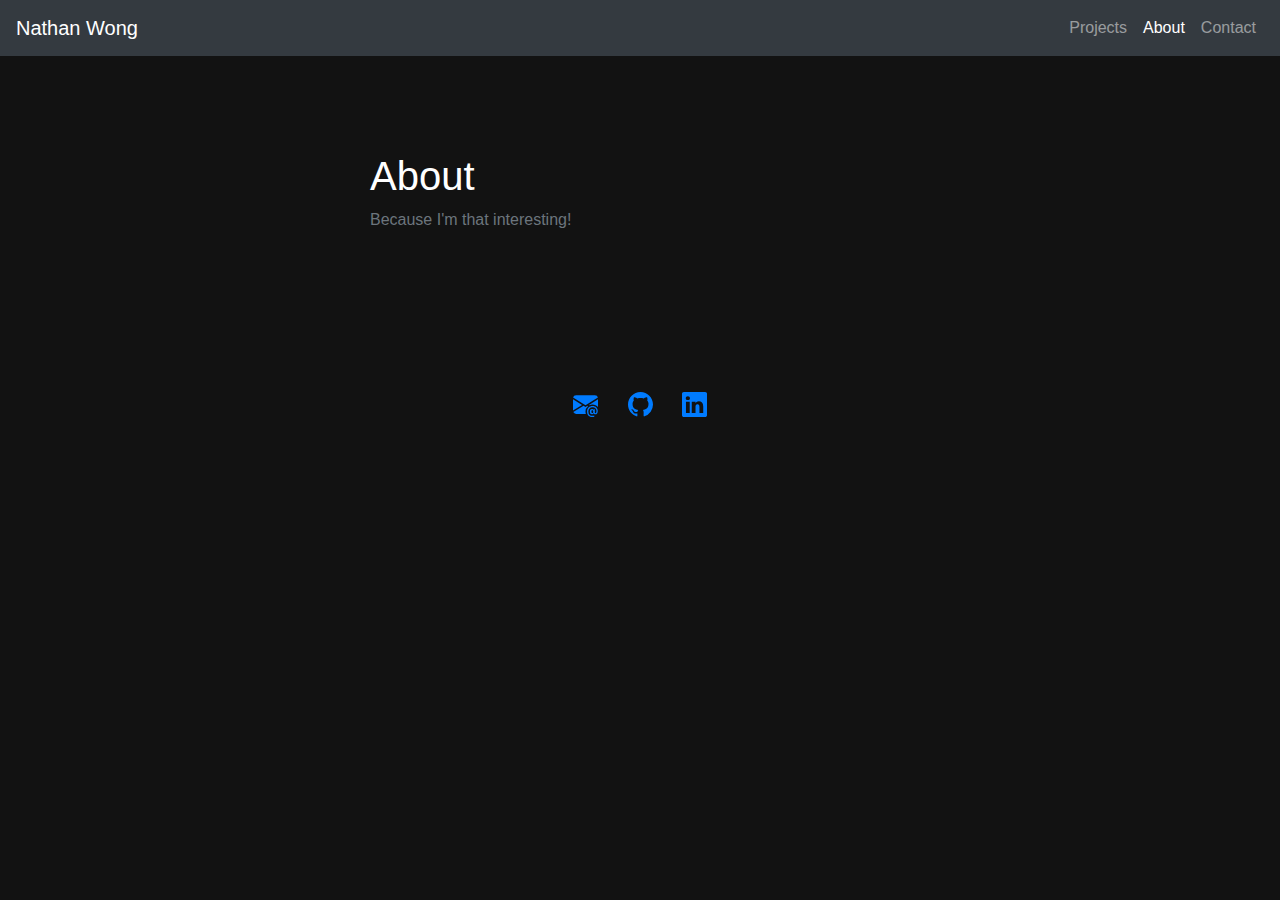
==== about.html @ 0d77b925 "about page added; changed buttons on home" ====
<!doctype html>
<html lang="en-us" data-bs-theme="dark">
  <head>
    <meta charset="UTF-8">
    <title>Nathan Wong's Portfolio</title>
    <!-- bootstrap -->
    <link rel="stylesheet" href="https://stackpath.bootstrapcdn.com/bootstrap/4.3.1/css/bootstrap.min.css" integrity="sha384-ggOyR0iXCbMQv3Xipma34MD+dH/1fQ784/j6cY/iJTQUOhcWr7x9JvoRxT2MZw1T" crossorigin="anonymous">
    <!-- icon buttons -->
    <link rel="stylesheet" href="https://cdnjs.cloudflare.com/ajax/libs/font-awesome/4.7.0/css/font-awesome.min.css">
    <!-- css -->
    <link rel="stylesheet" href="static/css/style.css">
  </head>

  <body>
    <nav class="navbar navbar-expand-md navbar-dark bg-dark">
      <div class="navbar-collapse collapse w-100 order-3 dual-collapse2">
        <ul class="navbar-nav mr-auto">
          <li class="nav-item">
            <a class="navbar-brand" href="index.html">Nathan Wong</a>
          </li>
        </ul>
        <ul class="navbar-nav ml-auto">
            <li class="nav-item">
                <a class="nav-link" href="index.html">Projects</a>
            </li>
            <li class="nav-item">
              <a class="nav-link active" href="about.html">About</a>
            </li>
            <li class="nav-item">
              <a class="nav-link" href="#">Contact</a>
            </li>
        </ul>
      </div>
    </nav>

    <section class="py-5 container text-white">
      <div class="row py-lg-5">
        <div class="col-lg-6 col-md-8 mx-auto">
          <h1 class="fw-light">
            About
          </h1>
          <p class="text-muted">
            Because I'm that interesting!
          </p>
        </div>
      </div>
    </section>

    <div class="row py-5 align-items-start text-center">
      <div class="col-lg-6 col-md-8 mx-auto">
        <a href="mailto:nathan.christopher.wong@gmail.com" target="_blank"><svg xmlns="http://www.w3.org/2000/svg" width="25" height="25" fill="currentColor" class="bi bi-envelope-at-fill" viewBox="0 0 16 16">
          <path d="M2 2A2 2 0 0 0 .05 3.555L8 8.414l7.95-4.859A2 2 0 0 0 14 2H2Zm-2 9.8V4.698l5.803 3.546L0 11.801Zm6.761-2.97-6.57 4.026A2 2 0 0 0 2 14h6.256A4.493 4.493 0 0 1 8 12.5a4.49 4.49 0 0 1 1.606-3.446l-.367-.225L8 9.586l-1.239-.757ZM16 9.671V4.697l-5.803 3.546.338.208A4.482 4.482 0 0 1 12.5 8c1.414 0 2.675.652 3.5 1.671Z"/>
          <path d="M15.834 12.244c0 1.168-.577 2.025-1.587 2.025-.503 0-1.002-.228-1.12-.648h-.043c-.118.416-.543.643-1.015.643-.77 0-1.259-.542-1.259-1.434v-.529c0-.844.481-1.4 1.26-1.4.585 0 .87.333.953.63h.03v-.568h.905v2.19c0 .272.18.42.411.42.315 0 .639-.415.639-1.39v-.118c0-1.277-.95-2.326-2.484-2.326h-.04c-1.582 0-2.64 1.067-2.64 2.724v.157c0 1.867 1.237 2.654 2.57 2.654h.045c.507 0 .935-.07 1.18-.18v.731c-.219.1-.643.175-1.237.175h-.044C10.438 16 9 14.82 9 12.646v-.214C9 10.36 10.421 9 12.485 9h.035c2.12 0 3.314 1.43 3.314 3.034v.21Zm-4.04.21v.227c0 .586.227.8.581.8.31 0 .564-.17.564-.743v-.367c0-.516-.275-.708-.572-.708-.346 0-.573.245-.573.791Z"/>
        </svg></a>
        <a style="padding-left:25px;" href="https://github.com/toestie" target="_blank"><svg xmlns="http://www.w3.org/2000/svg" width="25" height="25" fill="currentColor" class="bi bi-github" viewBox="0 0 16 16">
          <path d="M8 0C3.58 0 0 3.58 0 8c0 3.54 2.29 6.53 5.47 7.59.4.07.55-.17.55-.38 0-.19-.01-.82-.01-1.49-2.01.37-2.53-.49-2.69-.94-.09-.23-.48-.94-.82-1.13-.28-.15-.68-.52-.01-.53.63-.01 1.08.58 1.23.82.72 1.21 1.87.87 2.33.66.07-.52.28-.87.51-1.07-1.78-.2-3.64-.89-3.64-3.95 0-.87.31-1.59.82-2.15-.08-.2-.36-1.02.08-2.12 0 0 .67-.21 2.2.82.64-.18 1.32-.27 2-.27.68 0 1.36.09 2 .27 1.53-1.04 2.2-.82 2.2-.82.44 1.1.16 1.92.08 2.12.51.56.82 1.27.82 2.15 0 3.07-1.87 3.75-3.65 3.95.29.25.54.73.54 1.48 0 1.07-.01 1.93-.01 2.2 0 .21.15.46.55.38A8.012 8.012 0 0 0 16 8c0-4.42-3.58-8-8-8z"/>
        </svg></a>
        <a style="padding-left:25px;" href="https://www.linkedin.com/in/nathanwong94/" target="_blank"><svg xmlns="http://www.w3.org/2000/svg" width="25" height="25" fill="currentColor" class="bi bi-linkedin" viewBox="0 0 16 16">
          <path d="M0 1.146C0 .513.526 0 1.175 0h13.65C15.474 0 16 .513 16 1.146v13.708c0 .633-.526 1.146-1.175 1.146H1.175C.526 16 0 15.487 0 14.854V1.146zm4.943 12.248V6.169H2.542v7.225h2.401zm-1.2-8.212c.837 0 1.358-.554 1.358-1.248-.015-.709-.52-1.248-1.342-1.248-.822 0-1.359.54-1.359 1.248 0 .694.521 1.248 1.327 1.248h.016zm4.908 8.212V9.359c0-.216.016-.432.08-.586.173-.431.568-.878 1.232-.878.869 0 1.216.662 1.216 1.634v3.865h2.401V9.25c0-2.22-1.184-3.252-2.764-3.252-1.274 0-1.845.7-2.165 1.193v.025h-.016a5.54 5.54 0 0 1 .016-.025V6.169h-2.4c.03.678 0 7.225 0 7.225h2.4z"/>
        </svg></a>
      </div>
    </div>

  </body>

  <!-- js -->
  <script src="static/js/app.js"></script>
</html>
---- static/css/style.css ----
body {
    background-color: #121212;
    color: white;
    margin: 0;
  }

#gallery {
  position: relative;
  padding: 5px;
  width: 75%;
  margin-left: auto;
  margin-right: auto;
}
.img {
  display: block;
  margin: 5px;
  float: left;
  background: #121212;
}
.img img {
  width: 100%;
  height: 100%;
}

.clearfix::after {
  content: "";
  clear: both;
  display: table;
}
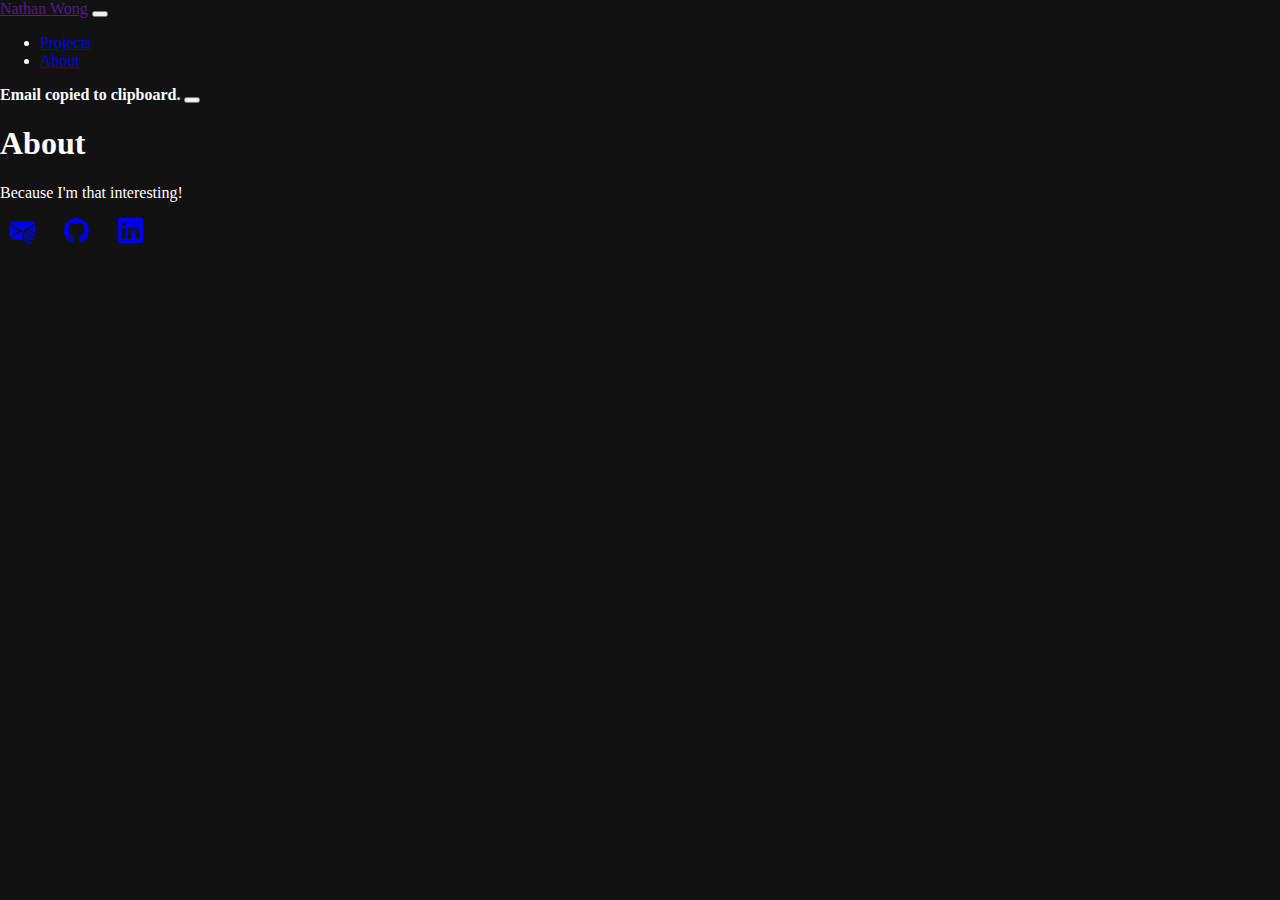
==== commit d36a13e3: "about page formatting aligned with homepage" ====
--- a/about.html
+++ b/about.html
@@ -4,7 +4,7 @@
     <meta charset="UTF-8">
     <title>Nathan Wong's Portfolio</title>
     <!-- bootstrap -->
-    <link rel="stylesheet" href="https://stackpath.bootstrapcdn.com/bootstrap/4.3.1/css/bootstrap.min.css" integrity="sha384-ggOyR0iXCbMQv3Xipma34MD+dH/1fQ784/j6cY/iJTQUOhcWr7x9JvoRxT2MZw1T" crossorigin="anonymous">
+    <link href="https://cdn.jsdelivr.net/npm/bootstrap@5.3.0-alpha3/dist/css/bootstrap.min.css" rel="stylesheet" integrity="sha384-KK94CHFLLe+nY2dmCWGMq91rCGa5gtU4mk92HdvYe+M/SXH301p5ILy+dN9+nJOZ" crossorigin="anonymous">
     <!-- icon buttons -->
     <link rel="stylesheet" href="https://cdnjs.cloudflare.com/ajax/libs/font-awesome/4.7.0/css/font-awesome.min.css">
     <!-- css -->
@@ -12,26 +12,57 @@
   </head>
 
   <body>
-    <nav class="navbar navbar-expand-md navbar-dark bg-dark">
-      <div class="navbar-collapse collapse w-100 order-3 dual-collapse2">
-        <ul class="navbar-nav mr-auto">
-          <li class="nav-item">
-            <a class="navbar-brand" href="index.html">Nathan Wong</a>
-          </li>
-        </ul>
-        <ul class="navbar-nav ml-auto">
+    <nav class="navbar navbar-dark navbar-expand-lg bg-body-tertiary">
+      <div class="container-fluid">
+        <a class="navbar-brand" href="">Nathan Wong</a>
+        <button class="navbar-toggler" type="button" data-bs-toggle="collapse" data-bs-target="#navbarSupportedContent" aria-controls="navbarSupportedContent" aria-expanded="false" aria-label="Toggle navigation">
+          <span class="navbar-toggler-icon"></span>
+        </button>
+        <div class="collapse navbar-collapse" id="navbarSupportedContent">
+          <ul class="navbar-nav ms-auto mb-2 mb-lg-0">
             <li class="nav-item">
-                <a class="nav-link" href="index.html">Projects</a>
+              <a class="nav-link active" href="index.html">Projects</a>
             </li>
             <li class="nav-item">
-              <a class="nav-link active" href="about.html">About</a>
+              <a class="nav-link" href="about.html">About</a>
             </li>
-            <li class="nav-item">
-              <a class="nav-link" href="#">Contact</a>
-            </li>
-        </ul>
+          </ul>
+        </div>
       </div>
     </nav>
+
+    <div class="position-fixed top-10 start-50 translate-middle p-3" style="z-index: 11">
+      <div class="toast" id="myToast">
+        <div class="toast-header">
+            <strong class="me-auto"><i class="bi-gift-fill"></i>Email copied to clipboard.</strong>
+            <button type="button" class="btn-close" data-bs-dismiss="toast"></button>
+        </div>
+      </div>
+    </div>
+
+    <!-- <section class="py-5 container text-white">
+      <div class="row py-lg-5">
+        <div class="col-lg-6 col-md-8 mx-auto">
+          <h1 class="fw-light">
+            <strong>Nathan Wong</strong>
+            <a href="#" style="padding-left:10px;" onclick="copyemail()"><svg xmlns="http://www.w3.org/2000/svg" width="25" height="25" fill="currentColor" class="bi bi-envelope-at-fill" viewBox="0 0 16 16">
+              <path d="M2 2A2 2 0 0 0 .05 3.555L8 8.414l7.95-4.859A2 2 0 0 0 14 2H2Zm-2 9.8V4.698l5.803 3.546L0 11.801Zm6.761-2.97-6.57 4.026A2 2 0 0 0 2 14h6.256A4.493 4.493 0 0 1 8 12.5a4.49 4.49 0 0 1 1.606-3.446l-.367-.225L8 9.586l-1.239-.757ZM16 9.671V4.697l-5.803 3.546.338.208A4.482 4.482 0 0 1 12.5 8c1.414 0 2.675.652 3.5 1.671Z"/>
+              <path d="M15.834 12.244c0 1.168-.577 2.025-1.587 2.025-.503 0-1.002-.228-1.12-.648h-.043c-.118.416-.543.643-1.015.643-.77 0-1.259-.542-1.259-1.434v-.529c0-.844.481-1.4 1.26-1.4.585 0 .87.333.953.63h.03v-.568h.905v2.19c0 .272.18.42.411.42.315 0 .639-.415.639-1.39v-.118c0-1.277-.95-2.326-2.484-2.326h-.04c-1.582 0-2.64 1.067-2.64 2.724v.157c0 1.867 1.237 2.654 2.57 2.654h.045c.507 0 .935-.07 1.18-.18v.731c-.219.1-.643.175-1.237.175h-.044C10.438 16 9 14.82 9 12.646v-.214C9 10.36 10.421 9 12.485 9h.035c2.12 0 3.314 1.43 3.314 3.034v.21Zm-4.04.21v.227c0 .586.227.8.581.8.31 0 .564-.17.564-.743v-.367c0-.516-.275-.708-.572-.708-.346 0-.573.245-.573.791Z"/>
+            </svg></a>
+            <a href="https://github.com/toestie" target="_blank"><svg xmlns="http://www.w3.org/2000/svg" width="25" height="25" fill="currentColor" class="bi bi-github" viewBox="0 0 16 16">
+              <path d="M8 0C3.58 0 0 3.58 0 8c0 3.54 2.29 6.53 5.47 7.59.4.07.55-.17.55-.38 0-.19-.01-.82-.01-1.49-2.01.37-2.53-.49-2.69-.94-.09-.23-.48-.94-.82-1.13-.28-.15-.68-.52-.01-.53.63-.01 1.08.58 1.23.82.72 1.21 1.87.87 2.33.66.07-.52.28-.87.51-1.07-1.78-.2-3.64-.89-3.64-3.95 0-.87.31-1.59.82-2.15-.08-.2-.36-1.02.08-2.12 0 0 .67-.21 2.2.82.64-.18 1.32-.27 2-.27.68 0 1.36.09 2 .27 1.53-1.04 2.2-.82 2.2-.82.44 1.1.16 1.92.08 2.12.51.56.82 1.27.82 2.15 0 3.07-1.87 3.75-3.65 3.95.29.25.54.73.54 1.48 0 1.07-.01 1.93-.01 2.2 0 .21.15.46.55.38A8.012 8.012 0 0 0 16 8c0-4.42-3.58-8-8-8z"/>
+            </svg></a>
+            <a href="https://www.linkedin.com/in/nathanwong94/" target="_blank"><svg xmlns="http://www.w3.org/2000/svg" width="25" height="25" fill="currentColor" class="bi bi-linkedin" viewBox="0 0 16 16">
+              <path d="M0 1.146C0 .513.526 0 1.175 0h13.65C15.474 0 16 .513 16 1.146v13.708c0 .633-.526 1.146-1.175 1.146H1.175C.526 16 0 15.487 0 14.854V1.146zm4.943 12.248V6.169H2.542v7.225h2.401zm-1.2-8.212c.837 0 1.358-.554 1.358-1.248-.015-.709-.52-1.248-1.342-1.248-.822 0-1.359.54-1.359 1.248 0 .694.521 1.248 1.327 1.248h.016zm4.908 8.212V9.359c0-.216.016-.432.08-.586.173-.431.568-.878 1.232-.878.869 0 1.216.662 1.216 1.634v3.865h2.401V9.25c0-2.22-1.184-3.252-2.764-3.252-1.274 0-1.845.7-2.165 1.193v.025h-.016a5.54 5.54 0 0 1 .016-.025V6.169h-2.4c.03.678 0 7.225 0 7.225h2.4z"/>
+            </svg></a>
+          </h1>
+          <p class="text-muted">
+            Currently seeking opportunities in the Data Science industry. <br>
+            Thank you for looking at my work!
+          </p>
+        </div>
+      </div>
+    </section> -->
 
     <section class="py-5 container text-white">
       <div class="row py-lg-5">
@@ -48,7 +79,7 @@
 
     <div class="row py-5 align-items-start text-center">
       <div class="col-lg-6 col-md-8 mx-auto">
-        <a href="mailto:nathan.christopher.wong@gmail.com" target="_blank"><svg xmlns="http://www.w3.org/2000/svg" width="25" height="25" fill="currentColor" class="bi bi-envelope-at-fill" viewBox="0 0 16 16">
+        <a href="#" style="padding-left:10px;" onclick="copyemail()"><svg xmlns="http://www.w3.org/2000/svg" width="25" height="25" fill="currentColor" class="bi bi-envelope-at-fill" viewBox="0 0 16 16">
           <path d="M2 2A2 2 0 0 0 .05 3.555L8 8.414l7.95-4.859A2 2 0 0 0 14 2H2Zm-2 9.8V4.698l5.803 3.546L0 11.801Zm6.761-2.97-6.57 4.026A2 2 0 0 0 2 14h6.256A4.493 4.493 0 0 1 8 12.5a4.49 4.49 0 0 1 1.606-3.446l-.367-.225L8 9.586l-1.239-.757ZM16 9.671V4.697l-5.803 3.546.338.208A4.482 4.482 0 0 1 12.5 8c1.414 0 2.675.652 3.5 1.671Z"/>
           <path d="M15.834 12.244c0 1.168-.577 2.025-1.587 2.025-.503 0-1.002-.228-1.12-.648h-.043c-.118.416-.543.643-1.015.643-.77 0-1.259-.542-1.259-1.434v-.529c0-.844.481-1.4 1.26-1.4.585 0 .87.333.953.63h.03v-.568h.905v2.19c0 .272.18.42.411.42.315 0 .639-.415.639-1.39v-.118c0-1.277-.95-2.326-2.484-2.326h-.04c-1.582 0-2.64 1.067-2.64 2.724v.157c0 1.867 1.237 2.654 2.57 2.654h.045c.507 0 .935-.07 1.18-.18v.731c-.219.1-.643.175-1.237.175h-.044C10.438 16 9 14.82 9 12.646v-.214C9 10.36 10.421 9 12.485 9h.035c2.12 0 3.314 1.43 3.314 3.034v.21Zm-4.04.21v.227c0 .586.227.8.581.8.31 0 .564-.17.564-.743v-.367c0-.516-.275-.708-.572-.708-.346 0-.573.245-.573.791Z"/>
         </svg></a>
@@ -64,5 +95,6 @@
   </body>
 
   <!-- js -->
+  <script src="https://cdn.jsdelivr.net/npm/bootstrap@5.3.0-alpha3/dist/js/bootstrap.min.js" integrity="sha384-Y4oOpwW3duJdCWv5ly8SCFYWqFDsfob/3GkgExXKV4idmbt98QcxXYs9UoXAB7BZ" crossorigin="anonymous"></script>
   <script src="static/js/app.js"></script>
-</html>
+</html>